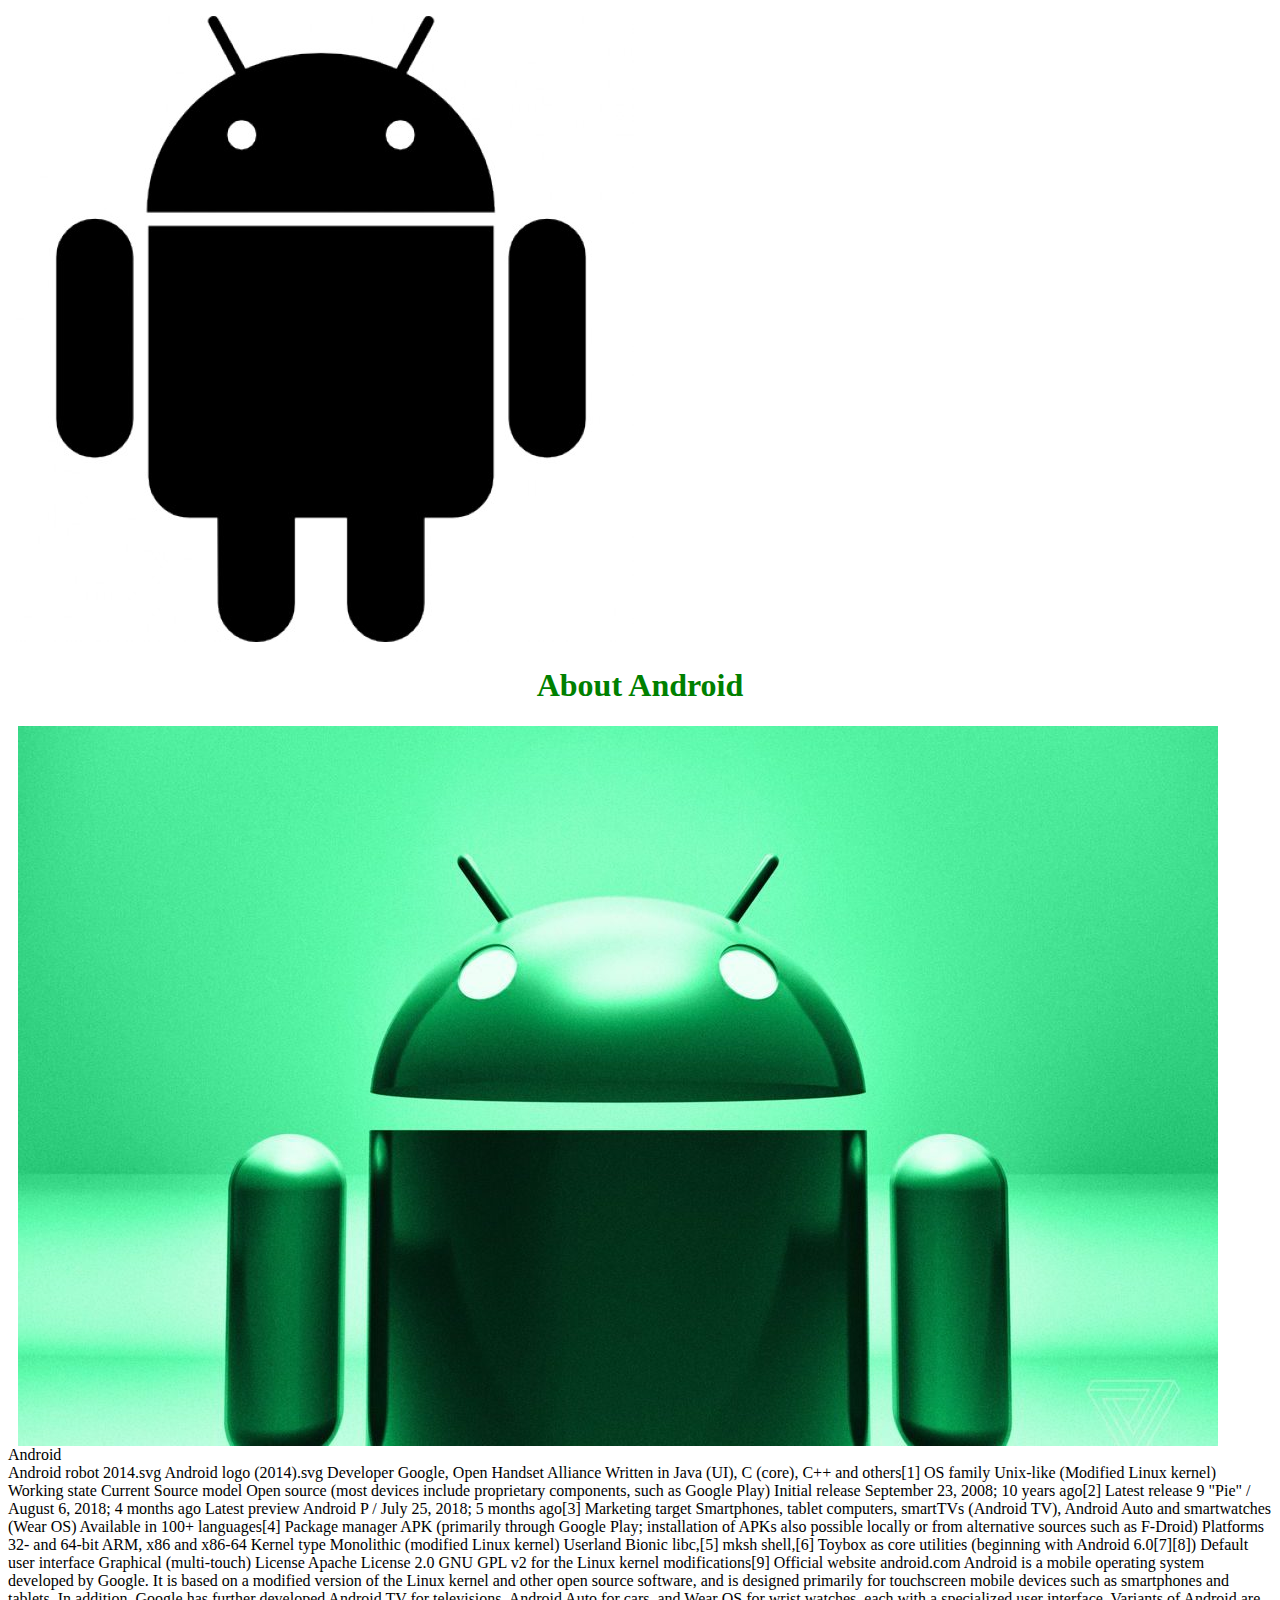
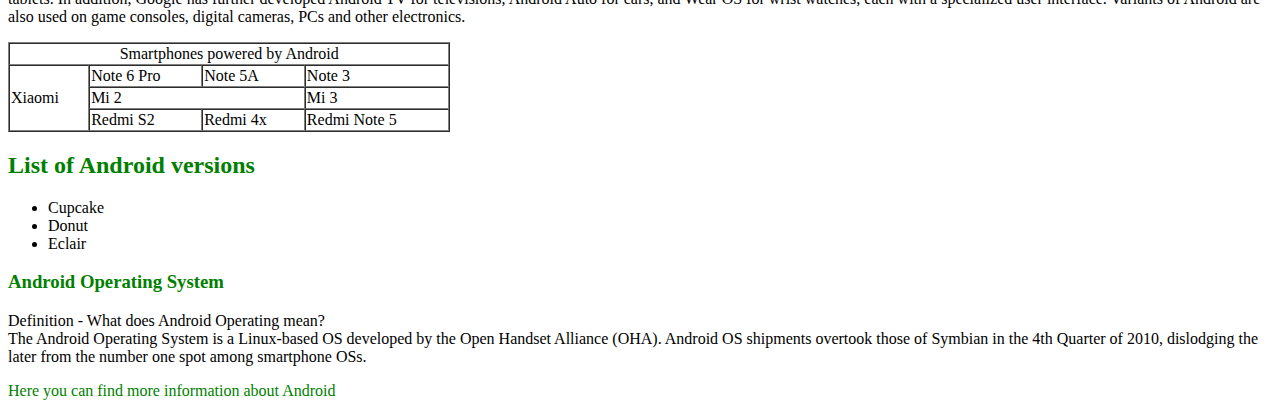
==== index.html @ 914d02d5 "[issue 3]" ====
<!DOCTYPE html>
	<head>
	<meta name="viewport" content="width=device-width, initial-scale=1, shrink-to-fit=no">
	<link rel="stylesheet" href="styles.css">
	<script src="https://code.jquery.com/jquery-3.3.1.slim.min.js" integrity="sha384-q8i/X+965DzO0rT7abK41JStQIAqVgRVzpbzo5smXKp4YfRvH+8abtTE1Pi6jizo" crossorigin="anonymous"></script>
	<script src="https://cdnjs.cloudflare.com/ajax/libs/popper.js/1.14.6/umd/popper.min.js" integrity="sha384-wHAiFfRlMFy6i5SRaxvfOCifBUQy1xHdJ/yoi7FRNXMRBu5WHdZYu1hA6ZOblgut" crossorigin="anonymous"></script>
	<script src="https://stackpath.bootstrapcdn.com/bootstrap/4.2.1/js/bootstrap.min.js" integrity="sha384-B0UglyR+jN6CkvvICOB2joaf5I4l3gm9GU6Hc1og6Ls7i6U/mkkaduKaBhlAXv9k" crossorigin="anonymous"></script>

	<title>Android</title>
	</head>

<p>
	<img src="android-logo_318-54234.jpg">
</p>
<h1 align="center"> About Android </h1>
<p>
	 <img src="600B626A-EB7D-40B1-9A97-1BFC710A1C79-1200x720.jpeg" align="left" vspace="0" hspace="10">
	Android  <br>
	Android robot 2014.svg
	Android logo (2014).svg
	Developer	Google,
	Open Handset Alliance
	Written in	Java (UI), C (core), C++ and others[1]
	OS family	Unix-like (Modified Linux kernel)
	Working state	Current
	Source model	Open source (most devices include proprietary components, such as Google Play)
	Initial release	September 23, 2008; 10 years ago[2]
	Latest release	9 "Pie" / August 6, 2018; 4 months ago
	Latest preview	Android P / July 25, 2018; 5 months ago[3]
	Marketing target	Smartphones, tablet computers, smartTVs (Android TV), Android Auto and smartwatches (Wear OS)
	Available in	100+ languages[4]
	Package manager	APK (primarily through Google Play; installation of APKs also possible locally or from alternative sources such as F-Droid)
	Platforms	32- and 64-bit ARM, x86 and x86-64
	Kernel type	Monolithic (modified Linux kernel)
	Userland	Bionic libc,[5] mksh shell,[6] Toybox as core utilities (beginning with Android 6.0[7][8])
	Default user interface	Graphical (multi-touch)
	License	Apache License 2.0
	GNU GPL v2 for the Linux kernel modifications[9]
	Official website	android.com
	Android is a mobile operating system developed by Google. It is based on a modified version of the Linux kernel and other open source software, and is designed primarily for touchscreen mobile devices such as smartphones and tablets. In addition, Google has further developed Android TV for televisions, Android Auto for cars, and Wear OS for wrist watches, each with a specialized user interface. Variants of Android are also used on game consoles, digital cameras, PCs and other electronics.
</p>

<table border="1" width="35%" cellspacing="0" >
	<tr align="center">
		<td colspan="4">Smartphones powered by Android </td>
	</tr>
	<tr >
		<td rowspan="3">Xiaomi</td>
		<td>Note 6 Pro</td>
		<td>Note 5A</td>
		<td>Note 3</td>
	</tr>
	<tr>
		<td colspan="2"> Mi 2 </td>
		<td>Mi 3</td>
	</tr>
	<tr>
		<td>Redmi S2</td>
		<td>Redmi 4x</td>
		<td>Redmi Note 5</td>
	</tr>

</table>



<h2> List of Android versions </h2>
<ul>
	<li>Cupcake</li>
	<li>Donut</li>
	<li>Eclair</li>
</ul>
<h3> Android Operating System </h3>
<p>Definition - What does Android Operating mean?<br>
	The Android Operating System is a Linux-based OS developed by the Open Handset Alliance (OHA). Android OS shipments overtook those of Symbian in the 4th Quarter of 2010, dislodging the later from the number one spot among smartphone OSs.</p>
</p>
<a href="https://www.google.com/"> Here you can find more information about Android</a>


</body>
</html>
---- styles.css ----
a {
     text-decoration: none;
     color : green;
 }
 h1{
     color:green;
 }
 h2{
     color:green;
 }
 h3 {
     color:green;
 }
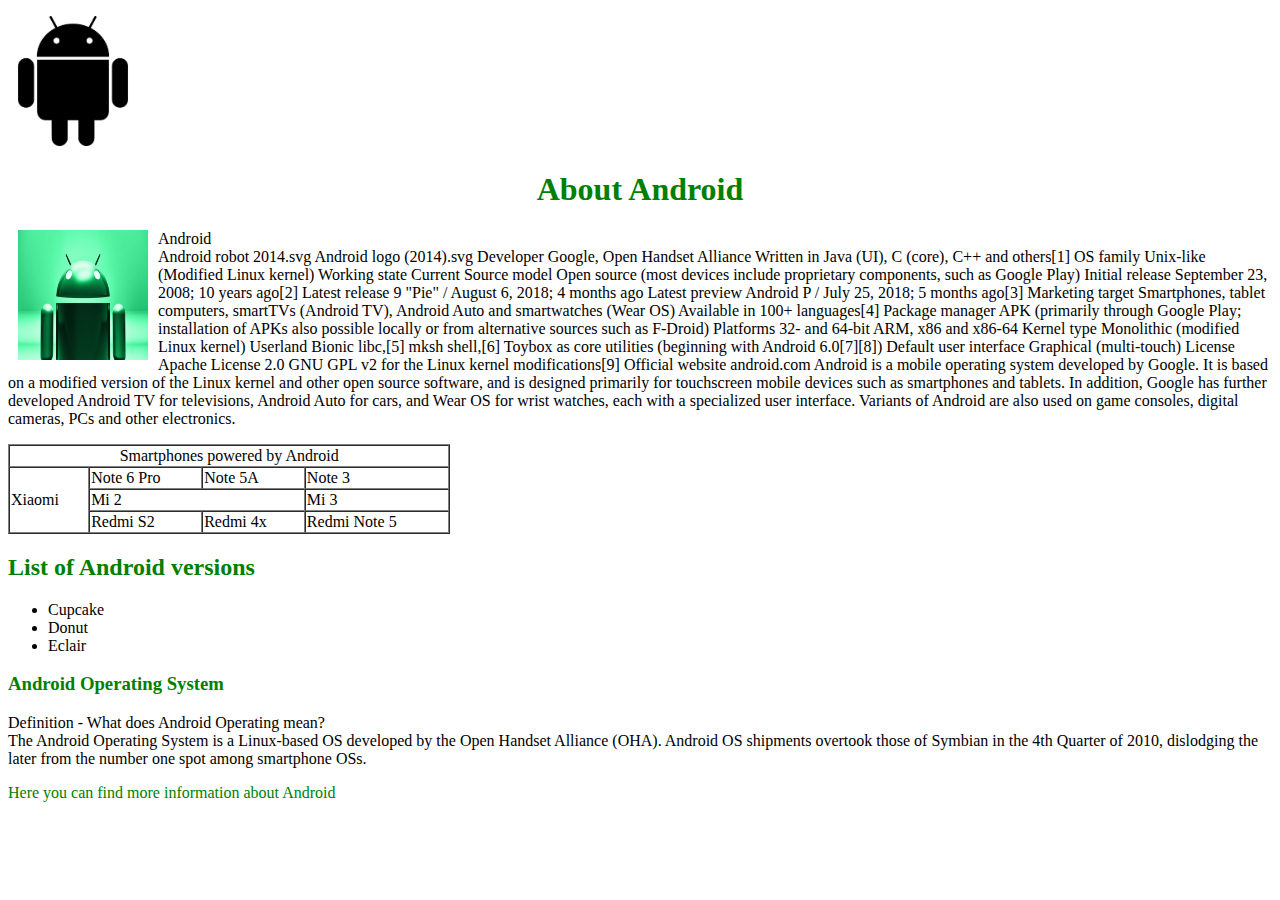
==== commit 1d14a7a2: "[issue 4]" ====
--- a/index.html
+++ b/index.html
@@ -1,7 +1,8 @@
 <!DOCTYPE html>
 	<head>
 	<meta name="viewport" content="width=device-width, initial-scale=1, shrink-to-fit=no">
-	<link rel="stylesheet" href="styles.css">
+	<link rel="stylesheet" href="style/styles.css">
+	<!--скріпти не додав в окрему папку, бо не знаю як-->
 	<script src="https://code.jquery.com/jquery-3.3.1.slim.min.js" integrity="sha384-q8i/X+965DzO0rT7abK41JStQIAqVgRVzpbzo5smXKp4YfRvH+8abtTE1Pi6jizo" crossorigin="anonymous"></script>
 	<script src="https://cdnjs.cloudflare.com/ajax/libs/popper.js/1.14.6/umd/popper.min.js" integrity="sha384-wHAiFfRlMFy6i5SRaxvfOCifBUQy1xHdJ/yoi7FRNXMRBu5WHdZYu1hA6ZOblgut" crossorigin="anonymous"></script>
 	<script src="https://stackpath.bootstrapcdn.com/bootstrap/4.2.1/js/bootstrap.min.js" integrity="sha384-B0UglyR+jN6CkvvICOB2joaf5I4l3gm9GU6Hc1og6Ls7i6U/mkkaduKaBhlAXv9k" crossorigin="anonymous"></script>
@@ -10,11 +11,11 @@
 	</head>
 
 <p>
-	<img src="android-logo_318-54234.jpg">
+	<img src="image/android-logo_318-54234.jpg">
 </p>
 <h1 align="center"> About Android </h1>
 <p>
-	 <img src="600B626A-EB7D-40B1-9A97-1BFC710A1C79-1200x720.jpeg" align="left" vspace="0" hspace="10">
+	 <img src="image/600B626A-EB7D-40B1-9A97-1BFC710A1C79-1200x720.jpeg" align="left" vspace="0" hspace="10">
 	Android  <br>
 	Android robot 2014.svg
 	Android logo (2014).svg
--- a/style/styles.css
+++ b/style/styles.css
@@ -0,0 +1,11 @@
+ a {
+     text-decoration: none;
+     color : green;
+ }
+ h1, h2, h3 {
+     color:green;
+ }
+img{
+    width : 130px;
+    height : 130px;
+}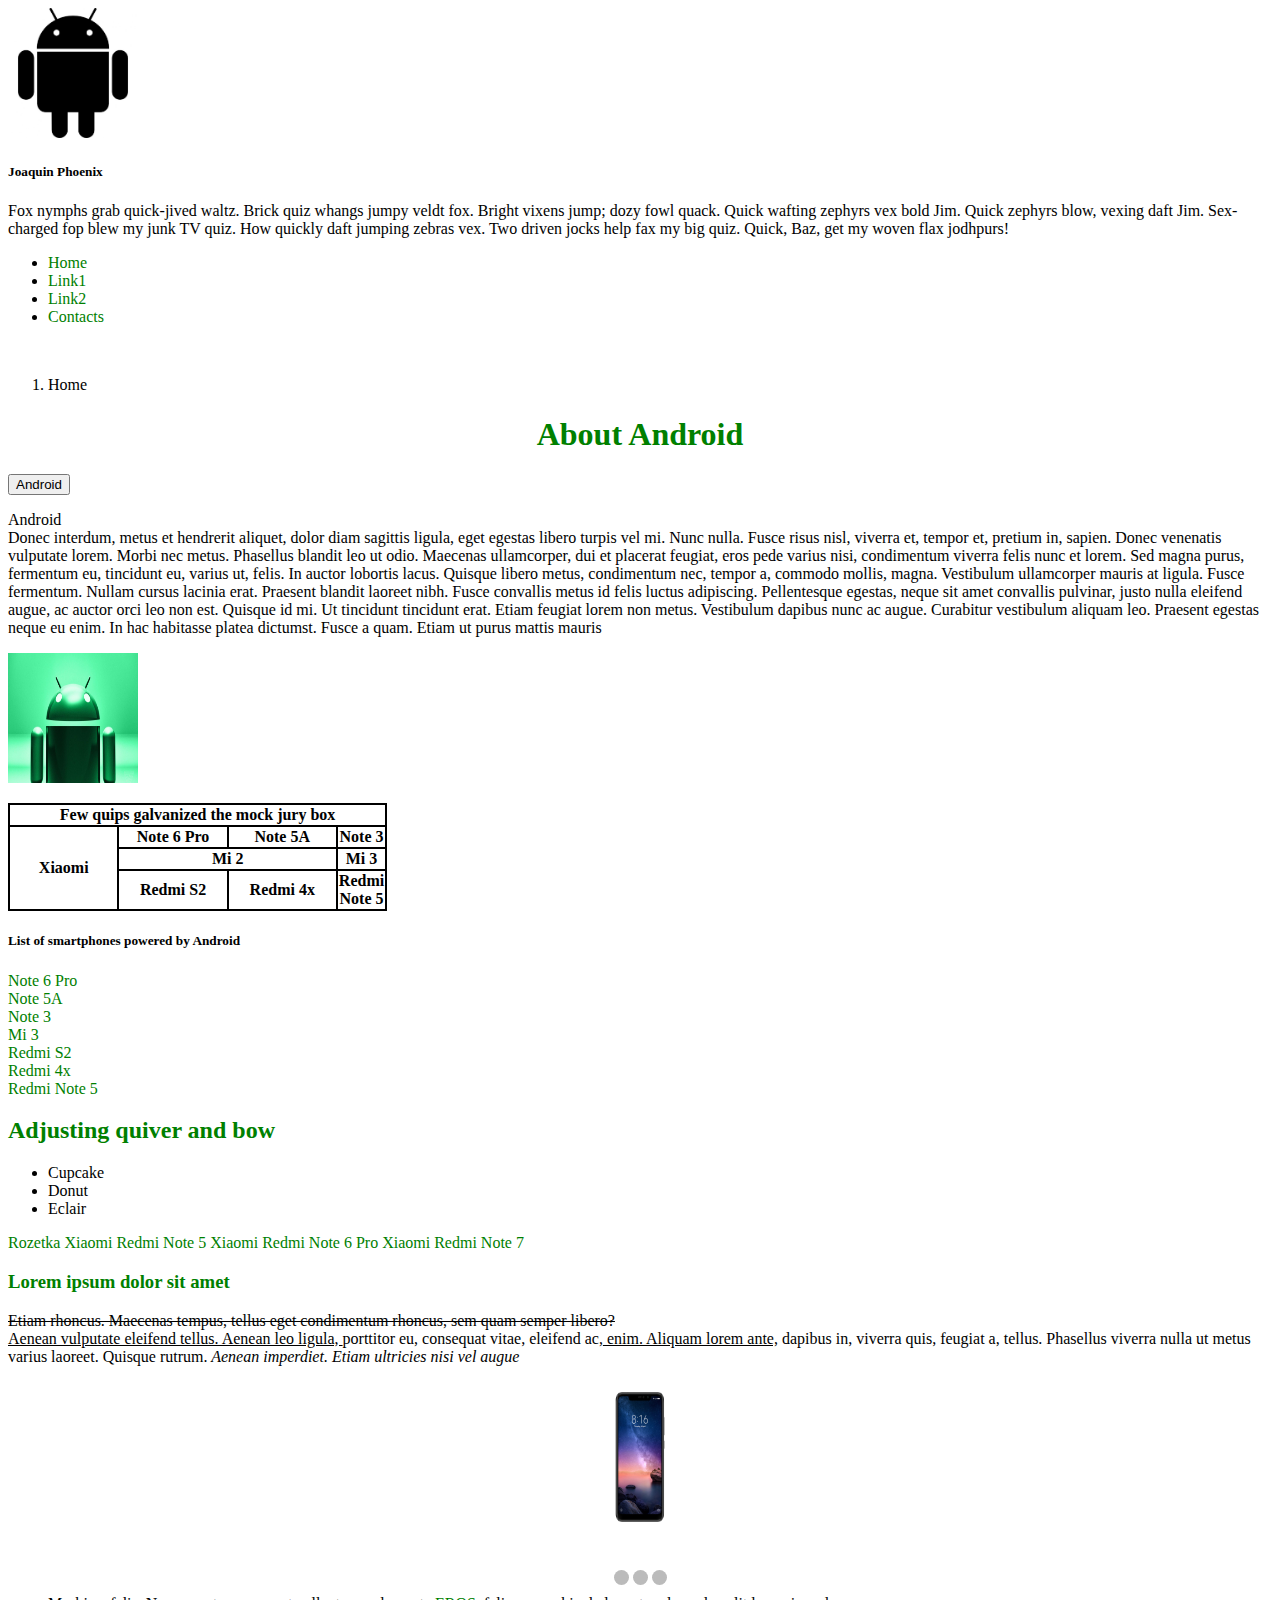
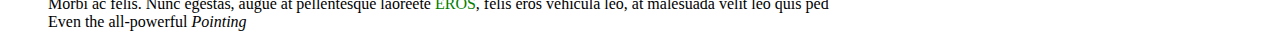
==== commit c63d6bf2: "[issue 6]" ====
--- a/index.html
+++ b/index.html
@@ -1,84 +1,193 @@
-<!DOCTYPE html>
-	<head>
-	<meta name="viewport" content="width=device-width, initial-scale=1, shrink-to-fit=no">
-	<link rel="stylesheet" href="style/styles.css">
-	<!--скріпти не додав в окрему папку, бо не знаю як-->
-	<script src="https://code.jquery.com/jquery-3.3.1.slim.min.js" integrity="sha384-q8i/X+965DzO0rT7abK41JStQIAqVgRVzpbzo5smXKp4YfRvH+8abtTE1Pi6jizo" crossorigin="anonymous"></script>
-	<script src="https://cdnjs.cloudflare.com/ajax/libs/popper.js/1.14.6/umd/popper.min.js" integrity="sha384-wHAiFfRlMFy6i5SRaxvfOCifBUQy1xHdJ/yoi7FRNXMRBu5WHdZYu1hA6ZOblgut" crossorigin="anonymous"></script>
-	<script src="https://stackpath.bootstrapcdn.com/bootstrap/4.2.1/js/bootstrap.min.js" integrity="sha384-B0UglyR+jN6CkvvICOB2joaf5I4l3gm9GU6Hc1og6Ls7i6U/mkkaduKaBhlAXv9k" crossorigin="anonymous"></script>
+<!doctype html>
+
+<html>
+
+<head>
+	<link rel="stylesheet" href="https://stackpath.bootstrapcdn.com/bootstrap/4.2.1/css/bootstrap.min.css"
+		  integrity="sha384-GJzZqFGwb1QTTN6wy59ffF1BuGJpLSa9DkKMp0DgiMDm4iYMj70gZWKYbI706tWS" crossorigin="anonymous">
+	<meta charset="utf-8">
+	<meta name="viewport" content="width=device-width, initial-scale=1, shrink-to-fit=no"/>
+	<link rel="stylesheet" href="style/styles.css"/>
+	<script src="https://code.jquery.com/jquery-3.3.1.slim.min.js"
+			integrity="sha384-q8i/X+965DzO0rT7abK41JStQIAqVgRVzpbzo5smXKp4YfRvH+8abtTE1Pi6jizo"
+			crossorigin="anonymous"></script>
+	<script src="https://cdnjs.cloudflare.com/ajax/libs/popper.js/1.14.6/umd/popper.min.js"
+			integrity="sha384-wHAiFfRlMFy6i5SRaxvfOCifBUQy1xHdJ/yoi7FRNXMRBu5WHdZYu1hA6ZOblgut"
+			crossorigin="anonymous"></script>
+	<script src="https://stackpath.bootstrapcdn.com/bootstrap/4.2.1/js/bootstrap.min.js"
+			integrity="sha384-B0UglyR+jN6CkvvICOB2joaf5I4l3gm9GU6Hc1og6Ls7i6U/mkkaduKaBhlAXv9k"
+			crossorigin="anonymous"></script>
 
 	<title>Android</title>
-	</head>
 
-<p>
-	<img src="image/android-logo_318-54234.jpg">
-</p>
-<h1 align="center"> About Android </h1>
-<p>
-	 <img src="image/600B626A-EB7D-40B1-9A97-1BFC710A1C79-1200x720.jpeg" align="left" vspace="0" hspace="10">
-	Android  <br>
-	Android robot 2014.svg
-	Android logo (2014).svg
-	Developer	Google,
-	Open Handset Alliance
-	Written in	Java (UI), C (core), C++ and others[1]
-	OS family	Unix-like (Modified Linux kernel)
-	Working state	Current
-	Source model	Open source (most devices include proprietary components, such as Google Play)
-	Initial release	September 23, 2008; 10 years ago[2]
-	Latest release	9 "Pie" / August 6, 2018; 4 months ago
-	Latest preview	Android P / July 25, 2018; 5 months ago[3]
-	Marketing target	Smartphones, tablet computers, smartTVs (Android TV), Android Auto and smartwatches (Wear OS)
-	Available in	100+ languages[4]
-	Package manager	APK (primarily through Google Play; installation of APKs also possible locally or from alternative sources such as F-Droid)
-	Platforms	32- and 64-bit ARM, x86 and x86-64
-	Kernel type	Monolithic (modified Linux kernel)
-	Userland	Bionic libc,[5] mksh shell,[6] Toybox as core utilities (beginning with Android 6.0[7][8])
-	Default user interface	Graphical (multi-touch)
-	License	Apache License 2.0
-	GNU GPL v2 for the Linux kernel modifications[9]
-	Official website	android.com
-	Android is a mobile operating system developed by Google. It is based on a modified version of the Linux kernel and other open source software, and is designed primarily for touchscreen mobile devices such as smartphones and tablets. In addition, Google has further developed Android TV for televisions, Android Auto for cars, and Wear OS for wrist watches, each with a specialized user interface. Variants of Android are also used on game consoles, digital cameras, PCs and other electronics.
-</p>
+</head>
 
-<table border="1" width="35%" cellspacing="0" >
-	<tr align="center">
-		<td colspan="4">Smartphones powered by Android </td>
-	</tr>
-	<tr >
-		<td rowspan="3">Xiaomi</td>
-		<td>Note 6 Pro</td>
-		<td>Note 5A</td>
-		<td>Note 3</td>
-	</tr>
-	<tr>
-		<td colspan="2"> Mi 2 </td>
-		<td>Mi 3</td>
-	</tr>
-	<tr>
-		<td>Redmi S2</td>
-		<td>Redmi 4x</td>
-		<td>Redmi Note 5</td>
-	</tr>
+<body>
 
-</table>
+<div class="media">
+	<img  src="image/android-logo_318-54234.jpg" class="mr-3" alt="HTML">
+	<div class="media-body">
+		<h5 class="mt-0">Joaquin Phoenix</h5>
+	Fox nymphs grab quick-jived waltz. Brick quiz whangs jumpy veldt fox. Bright vixens jump;
+	dozy fowl quack. Quick wafting zephyrs vex bold Jim. Quick zephyrs blow, vexing daft Jim.
+	Sex-charged fop blew my junk TV quiz. How quickly daft jumping zebras vex. Two driven jocks
+	help fax my big quiz. Quick, Baz, get my woven flax jodhpurs!
+	</div>
+</div>
+
+<ul class="nav">
+	<li class="nav-item">
+		<a class="nav-link active" href="#">Home</a>
+	</li>
+	<li class="nav-item">
+		<a class="nav-link" href="#">Link1</a>
+	</li>
+	<li class="nav-item">
+		<a class="nav-link" href="#">Link2</a>
+	</li>
+	<li class="nav-item">
+		<a class="nav-link" href="#">Contacts</a>
+	</li>
+</ul>
+
+<br>
+
+<nav aria-label="breadcrumb">
+	<ol class="breadcrumb">
+		<li class="breadcrumb-item active" aria-current="page">Home</li>
+	</ol>
+</nav>
 
 
 
-<h2> List of Android versions </h2>
+<h1> About Android </h1>
+
+<p>
+	<button class="btn btn-primary" type="button" data-toggle="collapse" data-target="#collapseExample" aria-expanded="false" aria-controls="collapseExample">
+		Android
+	</button>
+</p>
+<div class="collapse" id="collapseExample">
+	<div class="card card-body">
+		Android  <br>
+		Donec interdum, metus et hendrerit aliquet, dolor diam sagittis ligula, eget egestas libero turpis vel mi.
+		Nunc nulla. Fusce risus nisl, viverra et, tempor et, pretium in, sapien. Donec venenatis vulputate lorem.
+		Morbi nec metus. Phasellus blandit leo ut odio. Maecenas ullamcorper, dui et placerat feugiat, eros pede varius nisi,
+		condimentum viverra felis nunc et lorem. Sed magna purus, fermentum eu, tincidunt eu, varius ut, felis. In auctor lobortis
+		lacus. Quisque libero metus, condimentum nec, tempor a, commodo mollis, magna. Vestibulum ullamcorper mauris at ligula.
+		Fusce fermentum. Nullam cursus lacinia erat. Praesent blandit laoreet nibh. Fusce convallis metus id felis luctus adipiscing.
+		Pellentesque egestas, neque sit amet convallis pulvinar, justo nulla eleifend augue, ac auctor orci leo non est. Quisque id mi.
+		Ut tincidunt tincidunt erat. Etiam feugiat lorem non metus. Vestibulum dapibus nunc ac augue. Curabitur vestibulum aliquam leo.
+		Praesent egestas neque eu enim. In hac habitasse platea dictumst. Fusce a quam. Etiam ut purus mattis mauris</p>
+	</div>
+</div>
+
+<p><img src="image/600B626A-EB7D-40B1-9A97-1BFC710A1C79-1200x720.jpeg" alt="HTML5"  class="left-image">
+
+<table  cellspacing="0"  class="table table-striped table-dark">
+	<tr>
+		<th colspan="4">Few quips galvanized the mock jury box</th>
+	</tr>
+	<tr >
+		<th rowspan="3">Xiaomi</th>
+		<th>Note 6 Pro</th>
+		<th>Note 5A</th>
+		<th>Note 3</th>
+	</tr>
+	<tr>
+		<th colspan="2"> Mi 2</th>
+		<th>Mi 3</th>
+	</tr>
+	<tr>
+		<th>Redmi S2</th>
+		<th>Redmi 4x</th>
+		<th>Redmi Note 5</th>
+	</tr>
+</table>
+
+<div class="card" style="width: 18rem;">
+	<div class="card-body">
+		<h5 class="card-title">List of smartphones powered by Android</h5>
+		<a href="https://hotline.ua/mobile-mobilnye-telefony-i-smartfony/xiaomi-redmi-note-6-pro-series/?gclid=CjwKCAiA9qHhBRB2EiwA7poaeKhsPGdXGMJGWFkyBfwnWeM13Mvu6IMktmk_Lfye0yQyCScHZI8SQRoCjVYQAvD_BwE"
+		   class="btn btn-primary">Note 6 Pro <br/></a>
+		<a href="https://hotline.ua/mobile-mobilnye-telefony-i-smartfony/xiaomi-redmi-note-5a-series/?gclid=CjwKCAiA9qHhBRB2EiwA7poaeBF_hO6X4HiyDDeqbm_oN98dzVRDhVrxsNj0DdH5G-yEa_1PG1W1pRoCposQAvD_BwE"
+		   class="btn btn-primary">Note 5A <br/></a>
+		<a href="https://hotline.ua/mobile-mobilnye-telefony-i-smartfony/xiaomi-mi-note-3-series/" class="btn btn-primary">Note 3 <br/></a>
+		<a href="https://allo.ua/ru/products/mobile/xiaomi-mi-note-3-6-64gb-black.html" class="btn btn-primary">Mi 3 <br/></a>
+		<a href="https://comfy.ua/ua/smartfon-xiaomi-redmi-s2-3-32gb-grey.html?gclid=CjwKCAiA9qHhBRB2EiwA7poaeMwjVnDk0emA2uZSxOhNZ68kCfK02TZanqNO8sshT2bZlQPB8kz7OBoCI0AQAvD_BwE&gclsrc=aw.ds"
+		   class="btn btn-primary">Redmi S2 <br/></a>
+		<a href="https://hotline.ua/mobile-mobilnye-telefony-i-smartfony/xiaomi-redmi-4x-series/?gclid=CjwKCAiA9qHhBRB2EiwA7poaeFkrEdiqmhl-btvaJu8cg0rFEgm-8J-Podzp-EXICUjyueKNH0LV1RoComwQAvD_BwE"
+		   class="btn btn-primary">Redmi 4x <br/></a>
+		<a href="https://www.citrus.ua/smartfony/redmi-note-5-32gb-black-xiaomi-ua-628017.html?gclid=CjwKCAiA9qHhBRB2EiwA7poaeI6-ne7_XuK0-wHT_oOrgnKVOcNuB5ExNZM0_HsS724MKBfbMalpcBoCt6IQAvD_BwE"
+		   class="btn btn-primary">Redmi Note 5 <br/></a>
+
+	</div>
+
+</div>
+
+
+<h2> Adjusting quiver and bow </h2>
+
 <ul>
 	<li>Cupcake</li>
 	<li>Donut</li>
 	<li>Eclair</li>
 </ul>
-<h3> Android Operating System </h3>
-<p>Definition - What does Android Operating mean?<br>
-	The Android Operating System is a Linux-based OS developed by the Open Handset Alliance (OHA). Android OS shipments overtook those of Symbian in the 4th Quarter of 2010, dislodging the later from the number one spot among smartphone OSs.</p>
-</p>
-<a href="https://www.google.com/"> Here you can find more information about Android</a>
+
+<div class="list-group">
+	<a href="https://rozetka.com.ua/ua/?gclid=CjwKCAiAgrfhBRA3EiwAnfF4tmiX_xHLSj4_Pbkrm5vhE_KN4SD2voV_qb2oQLXKhuUfnYjng2R3GxoCVfMQAvD_BwE"
+	   class="list-group-item list-group-item-action active">Rozetka</a>
+	<a href="https://rozetka.com.ua/ua/xiaomi_redmi_note5_4_64gb_black_eu/p48565406/" class="list-group-item list-group-item-action">Xiaomi Redmi Note 5</a>
+	<a href="https://rozetka.com.ua/ua/xiaomi_redmi_note_6_pro_3_32gb_black/p57401613/" class="list-group-item list-group-item-action">Xiaomi Redmi Note 6 Pro</a>
+	<a href="https://rozetka.com.ua/ua/xiaomi_redmi_note_7_3_32gb_pink/p68214820/" class="list-group-item list-group-item-action">Xiaomi Redmi Note 7</a>
+</div>
+
+<h3>Lorem ipsum dolor sit amet </h3>
+
+<p><del>Etiam rhoncus. Maecenas tempus, tellus eget condimentum rhoncus, sem quam semper libero?</del> <br>
+	<ins>Aenean vulputate eleifend tellus. Aenean leo ligula, </ins> porttitor eu, consequat vitae, eleifend ac,<u> enim. Aliquam lorem ante,</u> dapibus in, viverra quis, feugiat a, tellus.
+	Phasellus viverra nulla ut metus varius laoreet. Quisque rutrum.<em> Aenean imperdiet. Etiam ultricies nisi vel augue </em></p>
 
 
+<div class="all">
+	<input checked type="radio" name="respond" id="desktop">
+	<article id="slider">
+		<input  type="radio" name="slider" id="switch_1">
+		<input  type="radio" name="slider" id="switch_2">
+		<input  type="radio" name="slider" id="switch_3">
+
+<div id="slides">
+	<div id="overflow">
+		<div class="image">
+		    <article><img src="image/1.jpeg"></article>
+			<article><img src="image/2.jpeg"></article>
+			<article><img src="image/3.jpeg"></article>
+
+		</div>
+	</div>
+</div>
+		<div id="controls">
+			<label for="switch_1"></label>
+			<label for="switch_2"></label>
+			<label for="switch_3"></label>
+		</div>
+
+		<div id="active">
+		<label for="switch_1"></label>
+		<label for="switch_2"></label>
+		<label for="switch_3"></label>
+		</div>
+	</article>
+
+</div>
+<blockquote class="blockquote text-center">
+<div class="alert alert-primary" role="alert">
+	Morbi ac felis. Nunc egestas, augue at pellentesque laoreete <a href="https://www.google.com/"
+																	class="alert-link">EROS</a>, felis eros vehicula leo, at malesuada velit leo quis ped
+	<footer class="blockquote-footer">Even the all-powerful<cite title="Source Title"> Pointing </cite></footer>
+</div>
+</blockquote>
+
 </body>
+
 </html>
-
-
--- a/style/styles.css
+++ b/style/styles.css
@@ -1,11 +1,100 @@
- a {
-     text-decoration: none;
-     color : green;
+a {
+    text-decoration: none;
+    color : green;
+}
+h1{
+    text-align: center;
+}
+h1, h2, h3 {
+    color:green;
+}
+img{
+    width:130px;
+    height:130px;
+}
+table, th, tr{
+    border:1px solid black;
+    width: 30%;
+}
+.leftimg{
+    float: left;
+    margin: 7px 7px 7px 7px;
+}
+#slider{
+    position: relative;
+    text-align: center;
+    top: 10px;
+}
+#slider{
+    margin: 0 auto;
+}
+#slides article{
+    width: 20%;
+    float: left;
+}
+#slider .image{
+    width: 500%;
+    line-height: 0;
+}
+#overflow {
+    width: 100%;
+    overflow: hidden;
+}
+article img{
+    width: 100%;
+}
+#desktop:checked ~ #slider{
+    max-width: 100px;
+}
+
+label, a{
+    cursor: pointer;
+}
+.all input{
+    display:none;
+}
+#switch_1:checked ~ #slides .image{
+     margin-left: 0;
  }
- h1, h2, h3 {
-     color:green;
- }
-img{
-    width : 130px;
-    height : 130px;
-}+#switch_2:checked ~ #slides .image{
+    margin-left: -100%;
+}
+#switch_1:checked ~ #slides .image{
+    margin-left: -200%;
+}
+#controls {
+    margin: -25% 0 0 0;
+    width: 100%;
+    height: 50px;
+}
+#active label{
+    border-radius: 10px;
+    display: inline-block;
+    width: 15px;
+    height: 15px;
+    background: #bbb;
+}
+#active{
+    margin: 23% 0 0;
+    text-align: center;
+}
+#active label:hover{
+    background: #76c8ff;
+    border-color: #777 !important;
+}
+#switch_1:checked~ #active label:nth-child(1),
+#switch_:checked~ #active label:nth-child(2),
+#switch_3:checked~ #active label:nth-child(3){
+    background: #18a3dd;
+    border-color: #18a3dd !important;
+}
+#slides.image{
+    transition: all 800ms cubic-bezier(0.770, 0.000, 0.175, 1.000);
+}
+#controls label:hover{
+
+    opacity: 0.6;
+}
+#controls label{
+    transition: opacity 0.2s ease-in;
+}
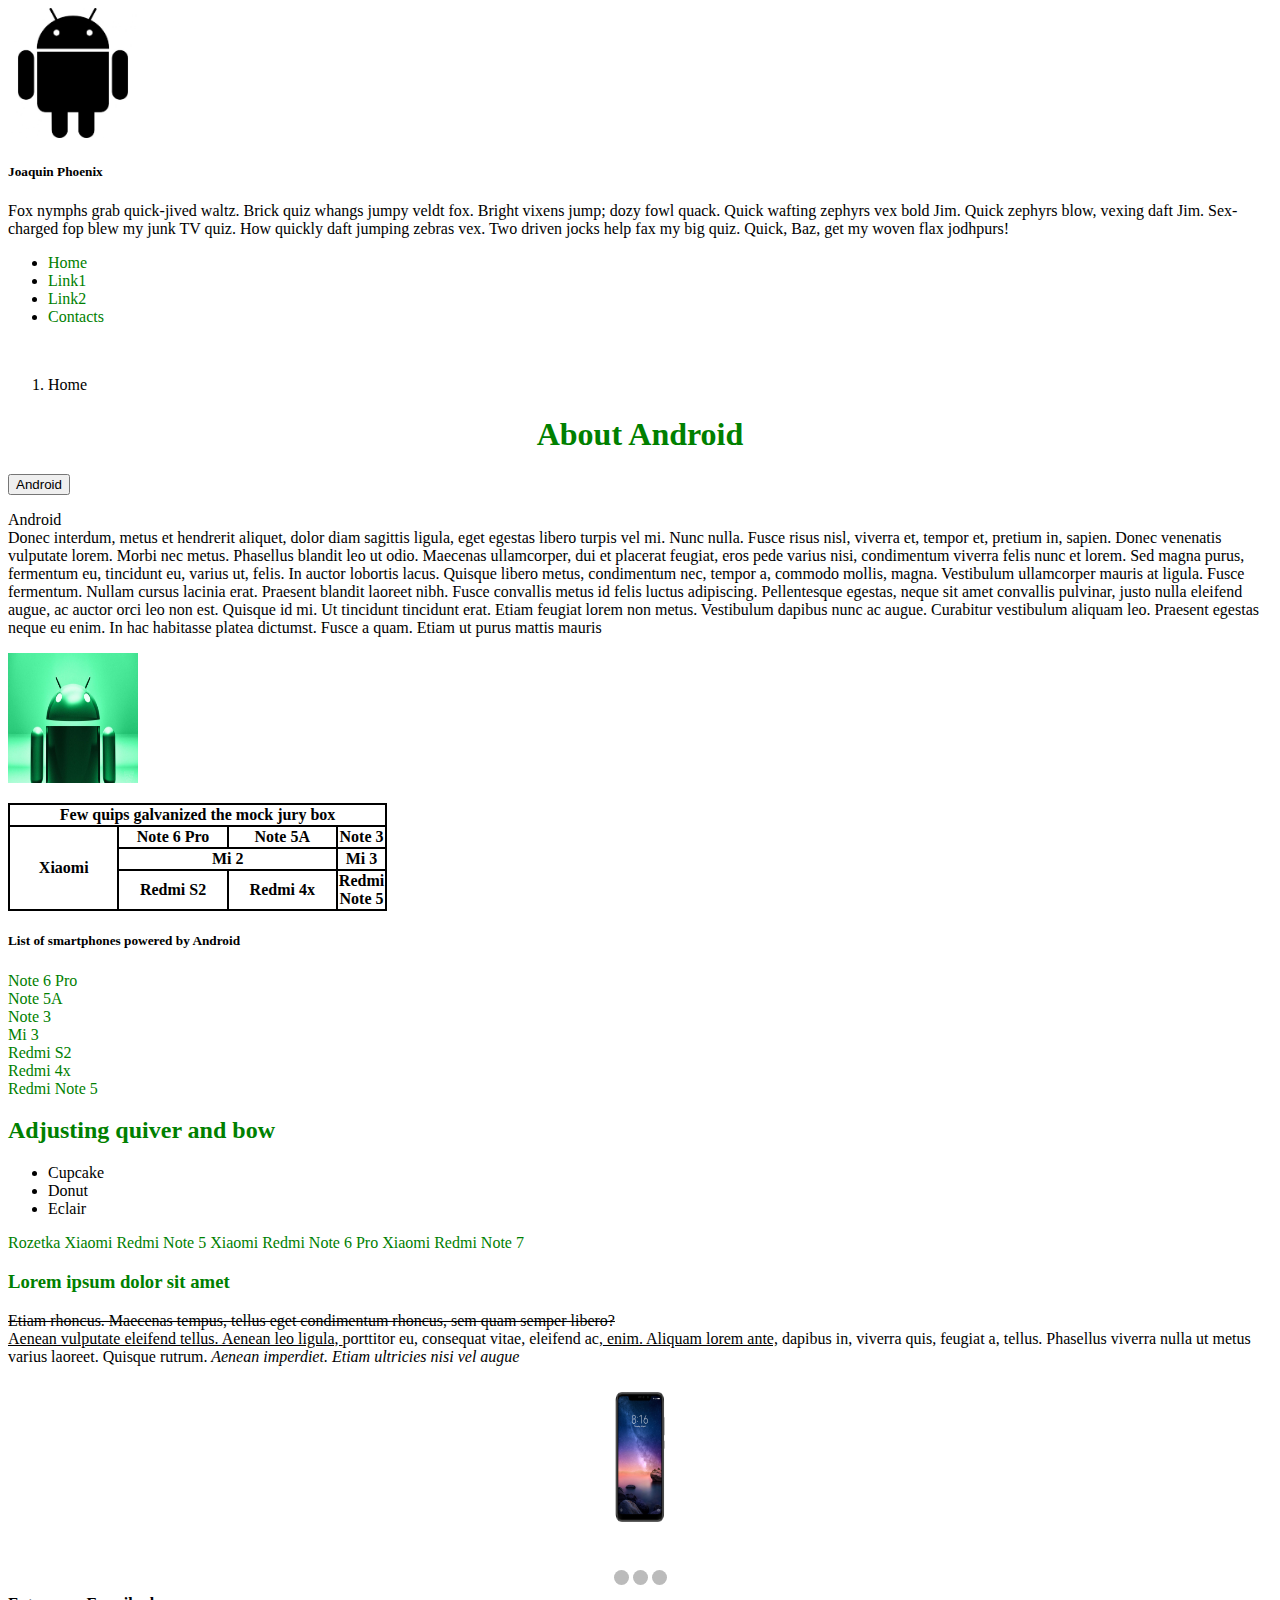
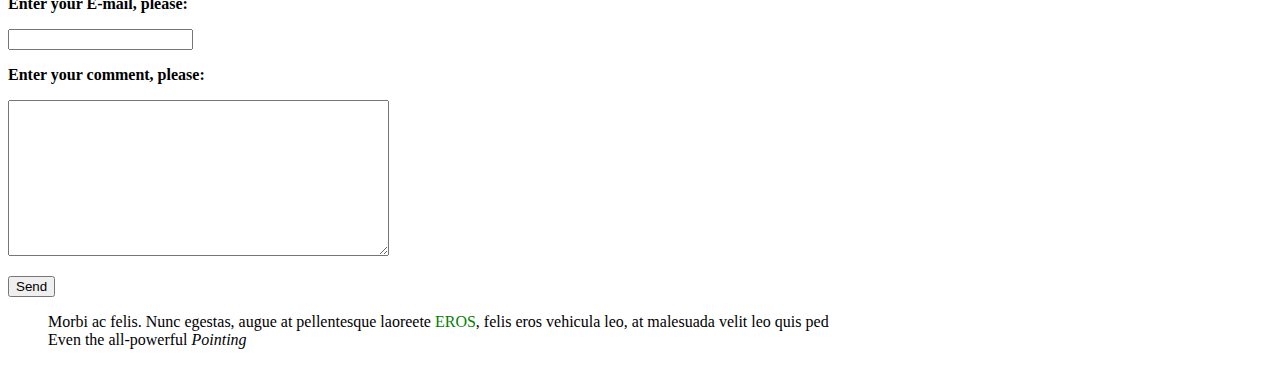
==== commit b9b4be52: "[issue 7]" ====
--- a/index.html
+++ b/index.html
@@ -178,8 +178,16 @@
 		<label for="switch_3"></label>
 		</div>
 	</article>
-
-</div>
+</div>
+
+<form id="application" action=" application.php" method="POST" name=" application ">
+	<p><b>Enter your E-mail, please: </b></p>
+	<input name="email" type="email" id="applicationEmail" maxlength="20"  required /><br>
+	<p><b>Enter your comment, please: </b></p>
+	<p><textarea rows="10" cols="45" name="text"></textarea></p>
+	<p><input type="submit" value="Send"></p>
+</form>
+
 <blockquote class="blockquote text-center">
 <div class="alert alert-primary" role="alert">
 	Morbi ac felis. Nunc egestas, augue at pellentesque laoreete <a href="https://www.google.com/"
